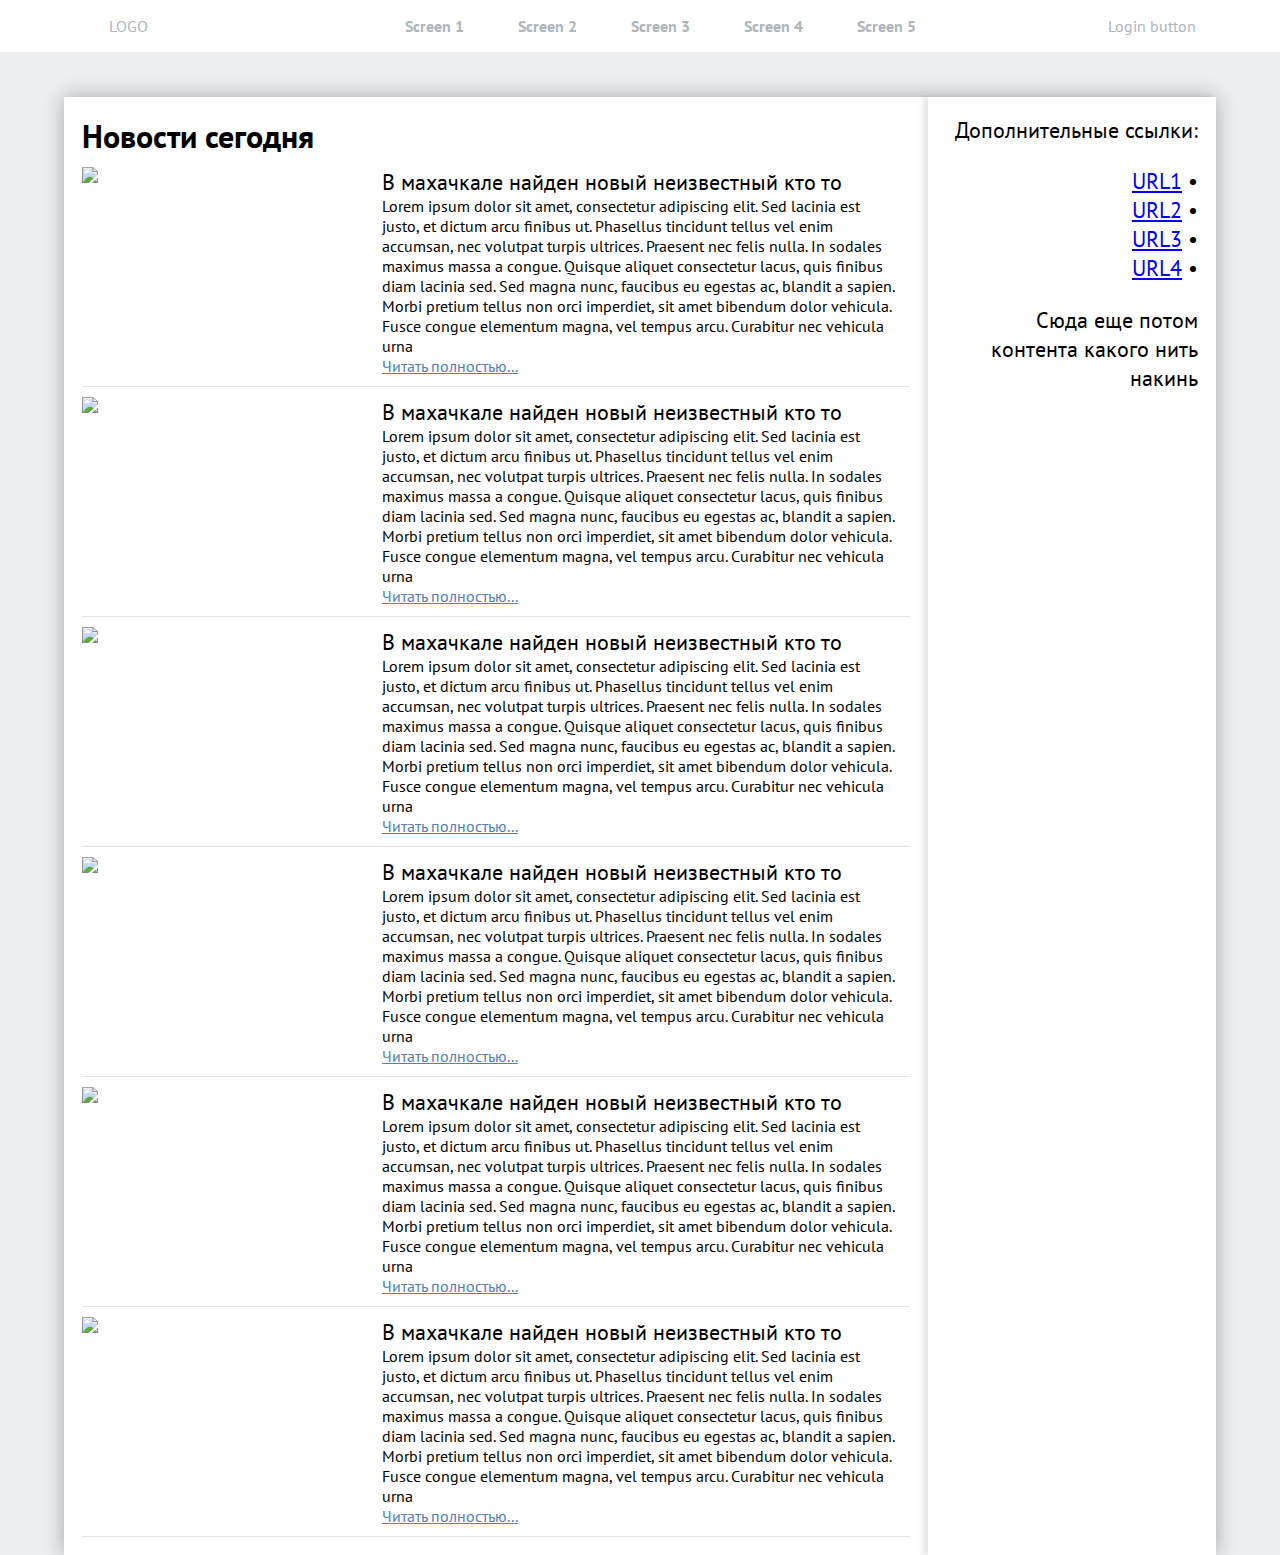
==== Newspaper/index.html @ 03263ff0 "Add files via upload" ====
<!DOCTYPE html>
<html>
    <head>
        <title>Main screen</title>
        <link rel="stylesheet" href="css/main.css">
        <link rel="stylesheet" href="css/header.css">
        <link rel="stylesheet" href="css/wrapper.css">
        <!-- <script src='js/main.js'></script> -->
    </head>
    <body>
        <div id="header">
            <div id="logo">LOGO</div>
            <div id="urls">
                <ul>
                    <li><a href="#">Screen 1</a></li>
                    <li><a href="#">Screen 2</a></li>
                    <li><a href="#">Screen 3</a></li>
                    <li><a href="#">Screen 4</a></li>
                    <li><a href="#">Screen 5</a></li>
                </ul>
            </div>
            <div id="loginToAcc">Login button</div>
        </div>
        <div id="wrapper">
            <div class="mainnews">
                <h1>Новости сегодня</h1>
                <div class="blockWithNews">
                    <div class="img">
                        <img src="https://picsum.photos/1500/1500">
                    </div>
                    <div class="text">
                        <div class="title"><a href='#'>В махачкале найден новый неизвестный кто то</a></div>
                        <div class="description">Lorem ipsum dolor sit amet, consectetur adipiscing elit. Sed lacinia est justo, et dictum arcu finibus ut. Phasellus tincidunt tellus vel enim accumsan, nec volutpat turpis ultrices. Praesent nec felis nulla. In sodales maximus massa a congue. Quisque aliquet consectetur lacus, quis finibus diam lacinia sed. Sed magna nunc, faucibus eu egestas ac, blandit a sapien. Morbi pretium tellus non orci imperdiet, sit amet bibendum dolor vehicula. Fusce congue elementum magna, vel tempus arcu. Curabitur nec vehicula urna</div>
                        <div class="url"><a href='#'>Читать полностью...</a></div>
                    </div>
                </div>
                <div class="blockWithNews">
                    <div class="img">
                        <img src="https://picsum.photos/1500/1500">
                    </div>
                    <div class="text">
                        <div class="title"><a href='#'>В махачкале найден новый неизвестный кто то</a></div>
                        <div class="description">Lorem ipsum dolor sit amet, consectetur adipiscing elit. Sed lacinia est justo, et dictum arcu finibus ut. Phasellus tincidunt tellus vel enim accumsan, nec volutpat turpis ultrices. Praesent nec felis nulla. In sodales maximus massa a congue. Quisque aliquet consectetur lacus, quis finibus diam lacinia sed. Sed magna nunc, faucibus eu egestas ac, blandit a sapien. Morbi pretium tellus non orci imperdiet, sit amet bibendum dolor vehicula. Fusce congue elementum magna, vel tempus arcu. Curabitur nec vehicula urna</div>
                        <div class="url"><a href='#'>Читать полностью...</a></div>
                    </div>
                </div>
                <div class="blockWithNews">
                    <div class="img">
                        <img src="https://picsum.photos/1500/1500">
                    </div>
                    <div class="text">
                        <div class="title"><a href='#'>В махачкале найден новый неизвестный кто то</a></div>
                        <div class="description">Lorem ipsum dolor sit amet, consectetur adipiscing elit. Sed lacinia est justo, et dictum arcu finibus ut. Phasellus tincidunt tellus vel enim accumsan, nec volutpat turpis ultrices. Praesent nec felis nulla. In sodales maximus massa a congue. Quisque aliquet consectetur lacus, quis finibus diam lacinia sed. Sed magna nunc, faucibus eu egestas ac, blandit a sapien. Morbi pretium tellus non orci imperdiet, sit amet bibendum dolor vehicula. Fusce congue elementum magna, vel tempus arcu. Curabitur nec vehicula urna</div>
                        <div class="url"><a href='#'>Читать полностью...</a></div>
                    </div>
                </div>
                <div class="blockWithNews">
                    <div class="img">
                        <img src="https://picsum.photos/1500/1500">
                    </div>
                    <div class="text">
                        <div class="title"><a href='#'>В махачкале найден новый неизвестный кто то</a></div>
                        <div class="description">Lorem ipsum dolor sit amet, consectetur adipiscing elit. Sed lacinia est justo, et dictum arcu finibus ut. Phasellus tincidunt tellus vel enim accumsan, nec volutpat turpis ultrices. Praesent nec felis nulla. In sodales maximus massa a congue. Quisque aliquet consectetur lacus, quis finibus diam lacinia sed. Sed magna nunc, faucibus eu egestas ac, blandit a sapien. Morbi pretium tellus non orci imperdiet, sit amet bibendum dolor vehicula. Fusce congue elementum magna, vel tempus arcu. Curabitur nec vehicula urna</div>
                        <div class="url"><a href='#'>Читать полностью...</a></div>
                    </div>
                </div>
                <div class="blockWithNews">
                    <div class="img">
                        <img src="https://picsum.photos/1500/1500">
                    </div>
                    <div class="text">
                        <div class="title"><a href='#'>В махачкале найден новый неизвестный кто то</a></div>
                        <div class="description">Lorem ipsum dolor sit amet, consectetur adipiscing elit. Sed lacinia est justo, et dictum arcu finibus ut. Phasellus tincidunt tellus vel enim accumsan, nec volutpat turpis ultrices. Praesent nec felis nulla. In sodales maximus massa a congue. Quisque aliquet consectetur lacus, quis finibus diam lacinia sed. Sed magna nunc, faucibus eu egestas ac, blandit a sapien. Morbi pretium tellus non orci imperdiet, sit amet bibendum dolor vehicula. Fusce congue elementum magna, vel tempus arcu. Curabitur nec vehicula urna</div>
                        <div class="url"><a href='#'>Читать полностью...</a></div>
                    </div>
                </div>
                <div class="blockWithNews">
                    <div class="img">
                        <img src="https://picsum.photos/1500/1500">
                    </div>
                    <div class="text">
                        <div class="title"><a href='#'>В махачкале найден новый неизвестный кто то</a></div>
                        <div class="description">Lorem ipsum dolor sit amet, consectetur adipiscing elit. Sed lacinia est justo, et dictum arcu finibus ut. Phasellus tincidunt tellus vel enim accumsan, nec volutpat turpis ultrices. Praesent nec felis nulla. In sodales maximus massa a congue. Quisque aliquet consectetur lacus, quis finibus diam lacinia sed. Sed magna nunc, faucibus eu egestas ac, blandit a sapien. Morbi pretium tellus non orci imperdiet, sit amet bibendum dolor vehicula. Fusce congue elementum magna, vel tempus arcu. Curabitur nec vehicula urna</div>
                        <div class="url"><a href='#'>Читать полностью...</a></div>
                    </div>
                </div>
            </div>
            <div class="exturls">
                <div class="title">Дополнительные ссылки:</div>
                <ul>
                    <li><a href="#">URL1</a></li>
                    <li><a href="#">URL2</a></li>
                    <li><a href="#">URL3</a></li>
                    <li><a href="#">URL4</a></li>
                </ul>
                Сюда еще потом контента какого нить накинь
            </div>
        </div>
    </body>
</html>
---- Newspaper/css/main.css ----
@import url('https://fonts.googleapis.com/css2?family=PT+Sans:wght@400;700&display=swap');
:root{
    --bg-color: #edeef0;
    --lightprimary: #447bba;
    --darkprimary: #5181b8;
    --primarytextcolor: #adb5bd;
}
*{
    font-family: 'PT Sans', sans-serif;
}
body{
    margin: 0;
    padding: 0;
    background: var(--bg-color);
}
---- Newspaper/css/header.css ----
#header{
    background-color: #ffffff;
    display: grid;
    grid-template-columns: 1fr 3fr 1fr;
    grid-template-rows: 1fr;
    min-height: 5vh;
}
#header > div{
    display: flex;
    align-items: center;
    justify-content: center;
    color: var(--primarytextcolor);
}
#header > #urls > ul{
    position: relative;
}
#header > #urls > ul > li{
    display: inline;
    font-size: 1em;
    font-weight: 900;
    width: 100%;
    height: 100%;
    transition: .4s;
}
#header > #urls > ul > li:hover > a{
    color: black;
    transition: .4s;
}
#header > #urls > ul > li:not(:hover) > a{
    color: var(--primarytextcolor);
    transition: .4s;
}
#header > #urls > ul > li:not(:last-child){
    margin-right: 50px;
}
#header > #urls > ul > li > a.visited, #header > #urls > ul > li > a{
    color: var(--primarytextcolor);
    text-decoration: none;
}
---- Newspaper/css/wrapper.css ----
#wrapper{
    background: white;
    width: 90%;
    margin-top: 5vh;
    left: 5%;
    min-height: 50vh;
    position: relative;
    display: grid;
    grid-template-columns: 3fr 1fr;
    grid-template-rows: 1fr;
    box-shadow: 0 0 20px rgba(0, 0, 0,.3);
}
.mainnews{
    /* background-color: aqua; */
    padding: 2vh;

}
.mainnews > h1{
    margin: 0;
    padding: 0;
}
.mainnews > .blockWithNews{
    padding: 10px;
    padding-left: 0;
    display: grid;
    grid-template-columns: 1.5fr 3fr;
    min-height: 10vh;
    max-height: 50vh;
    border-bottom: 1px solid rgba(0, 0, 0, .1);
}
.mainnews > .blockWithNews > .img{
    position: relative;
}
.mainnews > .blockWithNews > .img > img{
    width: 100%;
    transition: .4s;
    /* max-height: 50%; */
    object-fit: cover;
}
.mainnews > .blockWithNews > .img > img:hover{
    transform: scale(1.2);
    transition: .4s;
}
.mainnews > .blockWithNews > .text{
    margin-left: 5%;
    display: grid;
    grid-template-columns: 1fr;
    grid-template-rows: .1fr 1fr .1fr;

}
.mainnews > .blockWithNews > .text > .title{
    font-size: 1.4em;
}
.mainnews > .blockWithNews > .text > .title > a.visited,.mainnews > .blockWithNews > .text > .title > a{
    text-decoration: none;
    color: black;
}
.mainnews > .blockWithNews > .text > .url > a.visited,.mainnews > .blockWithNews > .text > .url > a{
    color: var(--darkprimary);
}


.exturls{
    /* background-color: blueviolet; */
    box-shadow: -5px 0 5px rgba(0, 0, 0,.1);
    text-align: right;
    padding: 2vh;
    font-size: 1.4em;
}
.exturls > ul{
    list-style-type: none;
}
.exturls > ul > li:after{
    content: ' •';
}
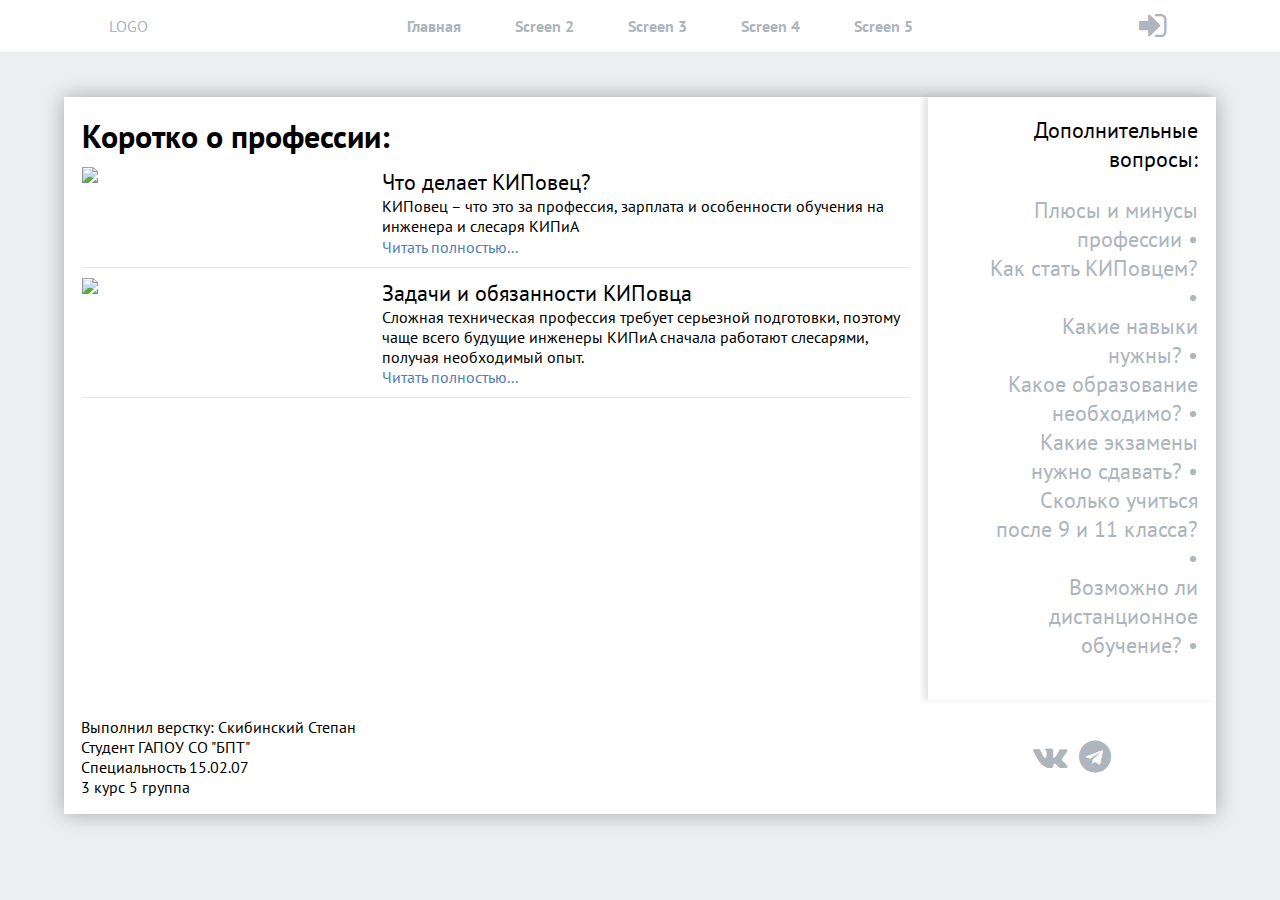
==== commit 96df3a5b: "Added more func" ====
--- a/Newspaper/index.html
+++ b/Newspaper/index.html
@@ -4,96 +4,82 @@
         <title>Main screen</title>
         <link rel="stylesheet" href="css/main.css">
         <link rel="stylesheet" href="css/header.css">
+        <link rel="stylesheet" href="https://stackpath.bootstrapcdn.com/font-awesome/4.7.0/css/font-awesome.min.css">
         <link rel="stylesheet" href="css/wrapper.css">
-        <!-- <script src='js/main.js'></script> -->
+        <link rel="stylesheet" href="css/popup.css">
+        <script src='js/main.js'></script>
+        <script src='js/popup_window.js'></script>
     </head>
     <body>
+        <!-- <div class="popup">
+            <div class="popup_header">
+                <div class="popup_title">TITLE</div>
+                <div class="popup_closebtn"><i class="fa fa-times-circle-o fa-2x" aria-hidden="true"></i></div>
+            </div>
+            <div class="popup_iframe">
+                <iframe src="index.html"></iframe>
+            </div>
+        </div> -->
         <div id="header">
             <div id="logo">LOGO</div>
             <div id="urls">
                 <ul>
-                    <li><a href="#">Screen 1</a></li>
+                    <li><a href="index.html">Главная</a></li>
                     <li><a href="#">Screen 2</a></li>
                     <li><a href="#">Screen 3</a></li>
                     <li><a href="#">Screen 4</a></li>
                     <li><a href="#">Screen 5</a></li>
                 </ul>
             </div>
-            <div id="loginToAcc">Login button</div>
+            <div id="loginToAcc"><i class="fa fa-sign-in fa-2x" aria-hidden="true"></i></div>
         </div>
         <div id="wrapper">
             <div class="mainnews">
-                <h1>Новости сегодня</h1>
+                <h1>Коротко о профессии:</h1>
                 <div class="blockWithNews">
                     <div class="img">
-                        <img src="https://picsum.photos/1500/1500">
+                        <img src="https://mfc74.ru/wp-content/uploads/2021/07/68af2208b4b60dcf64fcc9f208141c8e.png">
                     </div>
                     <div class="text">
-                        <div class="title"><a href='#'>В махачкале найден новый неизвестный кто то</a></div>
-                        <div class="description">Lorem ipsum dolor sit amet, consectetur adipiscing elit. Sed lacinia est justo, et dictum arcu finibus ut. Phasellus tincidunt tellus vel enim accumsan, nec volutpat turpis ultrices. Praesent nec felis nulla. In sodales maximus massa a congue. Quisque aliquet consectetur lacus, quis finibus diam lacinia sed. Sed magna nunc, faucibus eu egestas ac, blandit a sapien. Morbi pretium tellus non orci imperdiet, sit amet bibendum dolor vehicula. Fusce congue elementum magna, vel tempus arcu. Curabitur nec vehicula urna</div>
-                        <div class="url"><a href='#'>Читать полностью...</a></div>
+                        <div class="title"><a href='about_kip.html'>Что делает КИПовец?</a></div>
+                        <div class="description">КИПовец – что это за профессия, зарплата и особенности обучения на инженера и слесаря КИПиА</div>
+                        <div class="url"><a href='about_kip.html'>Читать полностью...</a></div>
                     </div>
                 </div>
                 <div class="blockWithNews">
                     <div class="img">
-                        <img src="https://picsum.photos/1500/1500">
+                        <img src="https://proagregat.com/wp-content/auploads/784011/kontrolno-izmeritelnyy_pribor.jpg">
                     </div>
                     <div class="text">
-                        <div class="title"><a href='#'>В махачкале найден новый неизвестный кто то</a></div>
-                        <div class="description">Lorem ipsum dolor sit amet, consectetur adipiscing elit. Sed lacinia est justo, et dictum arcu finibus ut. Phasellus tincidunt tellus vel enim accumsan, nec volutpat turpis ultrices. Praesent nec felis nulla. In sodales maximus massa a congue. Quisque aliquet consectetur lacus, quis finibus diam lacinia sed. Sed magna nunc, faucibus eu egestas ac, blandit a sapien. Morbi pretium tellus non orci imperdiet, sit amet bibendum dolor vehicula. Fusce congue elementum magna, vel tempus arcu. Curabitur nec vehicula urna</div>
-                        <div class="url"><a href='#'>Читать полностью...</a></div>
+                        <div class="title"><a href='zadachi.html'>Задачи и обязанности КИПовца</a></div>
+                        <div class="description">Сложная техническая профессия требует серьезной подготовки, поэтому чаще всего будущие инженеры КИПиА сначала работают слесарями, получая необходимый опыт.</div>
+                        <div class="url"><a href='zadachi.html'>Читать полностью...</a></div>
                     </div>
-                </div>
-                <div class="blockWithNews">
-                    <div class="img">
-                        <img src="https://picsum.photos/1500/1500">
-                    </div>
-                    <div class="text">
-                        <div class="title"><a href='#'>В махачкале найден новый неизвестный кто то</a></div>
-                        <div class="description">Lorem ipsum dolor sit amet, consectetur adipiscing elit. Sed lacinia est justo, et dictum arcu finibus ut. Phasellus tincidunt tellus vel enim accumsan, nec volutpat turpis ultrices. Praesent nec felis nulla. In sodales maximus massa a congue. Quisque aliquet consectetur lacus, quis finibus diam lacinia sed. Sed magna nunc, faucibus eu egestas ac, blandit a sapien. Morbi pretium tellus non orci imperdiet, sit amet bibendum dolor vehicula. Fusce congue elementum magna, vel tempus arcu. Curabitur nec vehicula urna</div>
-                        <div class="url"><a href='#'>Читать полностью...</a></div>
-                    </div>
-                </div>
-                <div class="blockWithNews">
-                    <div class="img">
-                        <img src="https://picsum.photos/1500/1500">
-                    </div>
-                    <div class="text">
-                        <div class="title"><a href='#'>В махачкале найден новый неизвестный кто то</a></div>
-                        <div class="description">Lorem ipsum dolor sit amet, consectetur adipiscing elit. Sed lacinia est justo, et dictum arcu finibus ut. Phasellus tincidunt tellus vel enim accumsan, nec volutpat turpis ultrices. Praesent nec felis nulla. In sodales maximus massa a congue. Quisque aliquet consectetur lacus, quis finibus diam lacinia sed. Sed magna nunc, faucibus eu egestas ac, blandit a sapien. Morbi pretium tellus non orci imperdiet, sit amet bibendum dolor vehicula. Fusce congue elementum magna, vel tempus arcu. Curabitur nec vehicula urna</div>
-                        <div class="url"><a href='#'>Читать полностью...</a></div>
-                    </div>
-                </div>
-                <div class="blockWithNews">
-                    <div class="img">
-                        <img src="https://picsum.photos/1500/1500">
-                    </div>
-                    <div class="text">
-                        <div class="title"><a href='#'>В махачкале найден новый неизвестный кто то</a></div>
-                        <div class="description">Lorem ipsum dolor sit amet, consectetur adipiscing elit. Sed lacinia est justo, et dictum arcu finibus ut. Phasellus tincidunt tellus vel enim accumsan, nec volutpat turpis ultrices. Praesent nec felis nulla. In sodales maximus massa a congue. Quisque aliquet consectetur lacus, quis finibus diam lacinia sed. Sed magna nunc, faucibus eu egestas ac, blandit a sapien. Morbi pretium tellus non orci imperdiet, sit amet bibendum dolor vehicula. Fusce congue elementum magna, vel tempus arcu. Curabitur nec vehicula urna</div>
-                        <div class="url"><a href='#'>Читать полностью...</a></div>
-                    </div>
-                </div>
-                <div class="blockWithNews">
-                    <div class="img">
-                        <img src="https://picsum.photos/1500/1500">
-                    </div>
-                    <div class="text">
-                        <div class="title"><a href='#'>В махачкале найден новый неизвестный кто то</a></div>
-                        <div class="description">Lorem ipsum dolor sit amet, consectetur adipiscing elit. Sed lacinia est justo, et dictum arcu finibus ut. Phasellus tincidunt tellus vel enim accumsan, nec volutpat turpis ultrices. Praesent nec felis nulla. In sodales maximus massa a congue. Quisque aliquet consectetur lacus, quis finibus diam lacinia sed. Sed magna nunc, faucibus eu egestas ac, blandit a sapien. Morbi pretium tellus non orci imperdiet, sit amet bibendum dolor vehicula. Fusce congue elementum magna, vel tempus arcu. Curabitur nec vehicula urna</div>
-                        <div class="url"><a href='#'>Читать полностью...</a></div>
-                    </div>
+                    
                 </div>
             </div>
             <div class="exturls">
-                <div class="title">Дополнительные ссылки:</div>
+                <div class="title">Дополнительные вопросы:</div>
                 <ul>
-                    <li><a href="#">URL1</a></li>
-                    <li><a href="#">URL2</a></li>
-                    <li><a href="#">URL3</a></li>
-                    <li><a href="#">URL4</a></li>
+                    <li onclick="show_popup('Плюсы и минусы профессии','plusesandminuses.html')"><span>Плюсы и минусы профессии</span></li>
+                    <li onclick="show_popup('Как стать КИПовцем?','kakstat.html')"><span>Как стать КИПовцем?</span></li>
+                    <li onclick="show_popup('Какие навыки нужны?','kakienaviki.html')"><span>Какие навыки нужны?</span></li>
+                    <li onclick="show_popup('Какое образование необходимо?','obrazovanie.html')"><span>Какое образование необходимо?</span></li>
+                    <li onclick="show_popup('Какие экзамены нужно сдавать?','exams.html')"><span>Какие экзамены нужно сдавать?</span></li>
+                    <li onclick="show_popup('Сколько учиться после 9 и 11 класса?','skolkouchitsa.html')"><span>Сколько учиться после 9 и 11 класса?</span></li>
+                    <li onclick="show_popup('Возможно ли дистанционное обучение?','distant.html')"><span>Возможно ли дистанционное обучение?</span></li>
                 </ul>
-                Сюда еще потом контента какого нить накинь
+            </div>
+            <div id="footer">
+                <div class="aboutme">
+                    <span>
+                        Выполнил верстку: Скибинский Степан<br>Студент ГАПОУ СО "БПТ"<br>Специальность 15.02.07<br>3 курс 5 группа
+                    </span>
+                </div>
+            </div>
+            <div id="footer_urls">
+                <a href="https://vk.com/skiste"><i class="fa fa-vk fa-2x" style="padding-right: 1vw;" aria-hidden="true"></i></a>
+                <a href="https://t.me/skiste"><i class="fa fa-telegram fa-2x" aria-hidden="true"></i></a>
             </div>
         </div>
     </body>
--- a/Newspaper/css/main.css
+++ b/Newspaper/css/main.css
@@ -12,4 +12,12 @@
     margin: 0;
     padding: 0;
     background: var(--bg-color);
+}
+a.visited{
+    text-decoration: none;
+    color: black;
+}
+a{
+    text-decoration: none;
+    color: black;
 }--- a/Newspaper/css/header.css
+++ b/Newspaper/css/header.css
@@ -13,6 +13,15 @@
 }
 #header > #urls > ul{
     position: relative;
+}
+#header > #loginToAcc > i:not(:hover){
+    transition: .4s;
+}
+#header > #loginToAcc > i:hover{
+    color: black;
+    cursor: pointer;
+    transition: .4s;
+    transform: scale(1.1);
 }
 #header > #urls > ul > li{
     display: inline;
--- a/Newspaper/css/wrapper.css
+++ b/Newspaper/css/wrapper.css
@@ -9,12 +9,9 @@
     grid-template-columns: 3fr 1fr;
     grid-template-rows: 1fr;
     box-shadow: 0 0 20px rgba(0, 0, 0,.3);
+    margin-bottom: 5vh;
 }
-.mainnews{
-    /* background-color: aqua; */
-    padding: 2vh;
-
-}
+.mainnews{padding: 2vh;}
 .mainnews > h1{
     margin: 0;
     padding: 0;
@@ -28,6 +25,14 @@
     max-height: 50vh;
     border-bottom: 1px solid rgba(0, 0, 0, .1);
 }
+.WithRightImg{
+    grid-template-columns: 3fr 1.5fr !important;
+}
+.WithRightImg .text{
+    text-align: right;
+    padding-right: 2vw;
+    margin-left: 0 !important;
+}
 .mainnews > .blockWithNews > .img{
     position: relative;
 }
@@ -38,7 +43,8 @@
     object-fit: cover;
 }
 .mainnews > .blockWithNews > .img > img:hover{
-    transform: scale(1.2);
+    transform: scale(1.1);
+    outline: 3px black dashed;
     transition: .4s;
 }
 .mainnews > .blockWithNews > .text{
@@ -46,7 +52,6 @@
     display: grid;
     grid-template-columns: 1fr;
     grid-template-rows: .1fr 1fr .1fr;
-
 }
 .mainnews > .blockWithNews > .text > .title{
     font-size: 1.4em;
@@ -58,10 +63,7 @@
 .mainnews > .blockWithNews > .text > .url > a.visited,.mainnews > .blockWithNews > .text > .url > a{
     color: var(--darkprimary);
 }
-
-
 .exturls{
-    /* background-color: blueviolet; */
     box-shadow: -5px 0 5px rgba(0, 0, 0,.1);
     text-align: right;
     padding: 2vh;
@@ -70,6 +72,40 @@
 .exturls > ul{
     list-style-type: none;
 }
+.exturls > ul > li > span{
+    user-select: none;
+    cursor: pointer;
+    color: var(--primarytextcolor);
+}
+.exturls > ul > li:hover > span{
+    color: black;
+    transition: .4s;
+}
+.exturls > ul > li:hover:after{
+    color: black;
+    transition: .4s;
+}
+.exturls > ul > li:not(:hover):after{transition: .4s;}
+
+.exturls > ul > li:not(:hover) > span{transition: .4s;}
 .exturls > ul > li:after{
     content: ' •';
+    color: var(--primarytextcolor);
+}
+#footer{
+    padding: 2%;
+    display: grid;
+    grid-template-columns: 1fr 1fr;
+}
+#footer_urls{
+    display: flex;
+    justify-content: center;
+    align-items: center;
+}
+#footer_urls > a{color: var(--primarytextcolor) !important;}
+#footer_urls > a > i:not(:hover){transition: .4s;}
+#footer_urls > a > i:hover{
+    color: black;
+    transition: .4s;
+    transform: scale(1.2) translateY(-26%);
 }--- a/Newspaper/css/popup.css
+++ b/Newspaper/css/popup.css
@@ -0,0 +1,54 @@
+.popup{
+    display: grid;
+    grid-template-rows: .3fr 3fr;
+    position: absolute;
+    width: 90vw;
+    height: 90vh;
+    background-color: white;
+    z-index: 9999;
+    margin-left: 5vw;
+    margin-top: 5vh;
+    box-shadow: 0 0 10px rgba(0, 0, 0, .6);
+    animation: showpopup .5s ease-in-out forwards;
+}
+.popup_remove{
+    animation: removepopup .5s ease-in-out forwards !important;
+}
+@keyframes showpopup {
+    0%{transform: scale(0);}
+    100%{transform: scale(1);}
+}
+@keyframes removepopup {
+    0%{transform: scale(1);}
+    100%{transform: scale(0);}
+}
+.popup > .popup_header{
+    display: grid;
+    grid-template-columns: 3fr 1fr;
+}
+.popup > .popup_header > .popup_title,.popup > .popup_header > .popup_closebtn{
+    display: flex;
+    /* justify-content: center; */
+    padding: 1%;
+    font-size: 2em;
+    font-weight: 900;
+    align-items: center;
+}
+.popup > .popup_header > .popup_closebtn{
+    justify-content: right;
+    font-size: 1.5em;
+    transform: scale(.9);
+}
+.popup > .popup_header > .popup_closebtn > i:hover{
+    transform: rotate(360deg);
+    transition: .5s;
+}
+.popup > .popup_header > .popup_closebtn > i:not(:hover){transition: .5s;}
+.popup > .popup_iframe{
+    padding: 1%;
+}
+.popup > .popup_iframe > iframe{
+    width: 100%;
+    height: 100%;
+    border: none;
+}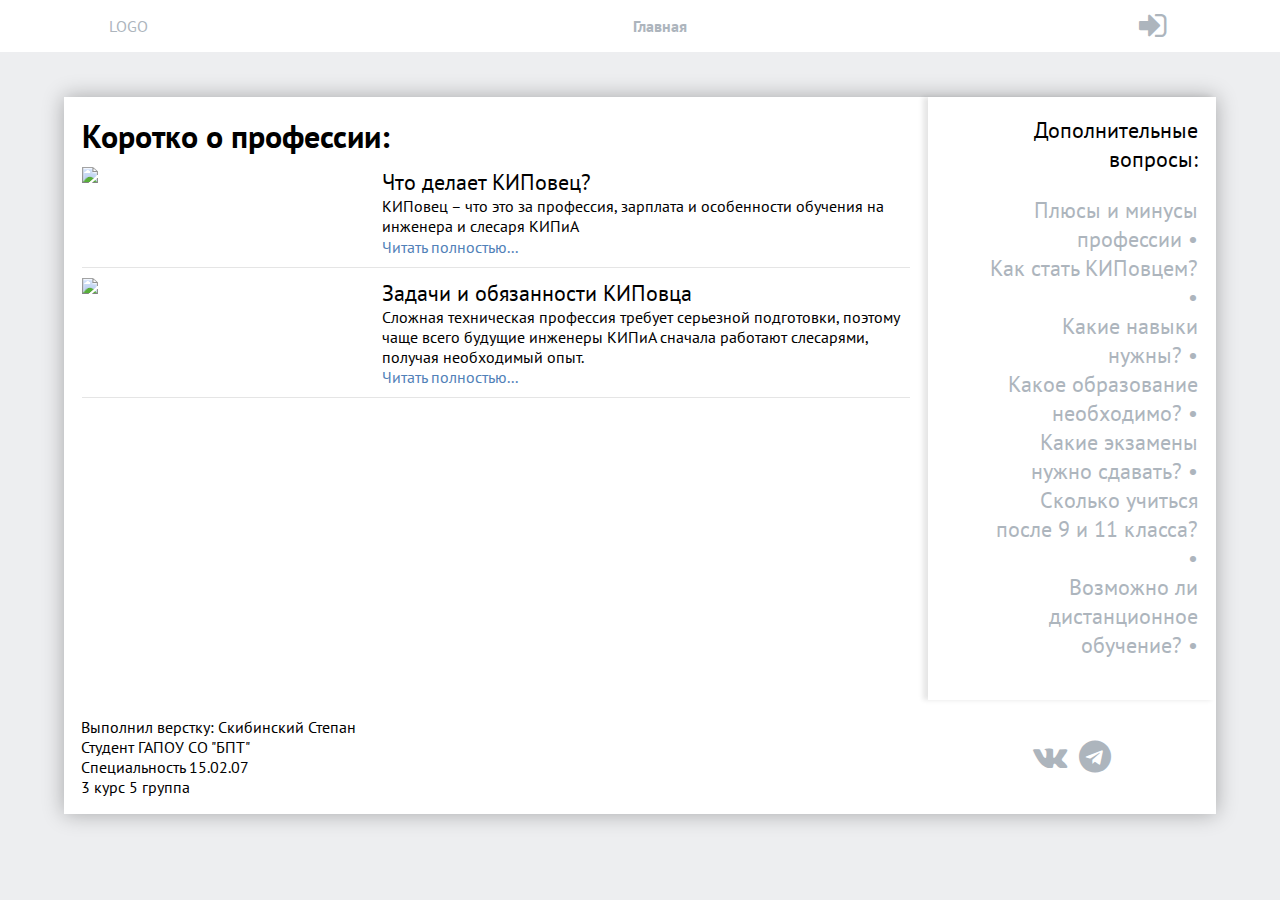
==== commit 5b09c6b0: "Add files via upload" ====
--- a/Newspaper/index.html
+++ b/Newspaper/index.html
@@ -25,10 +25,10 @@
             <div id="urls">
                 <ul>
                     <li><a href="index.html">Главная</a></li>
-                    <li><a href="#">Screen 2</a></li>
+                    <!-- <li><a href="#">Screen 2</a></li>
                     <li><a href="#">Screen 3</a></li>
                     <li><a href="#">Screen 4</a></li>
-                    <li><a href="#">Screen 5</a></li>
+                    <li><a href="#">Screen 5</a></li> -->
                 </ul>
             </div>
             <div id="loginToAcc"><i class="fa fa-sign-in fa-2x" aria-hidden="true"></i></div>
--- a/Newspaper/css/wrapper.css
+++ b/Newspaper/css/wrapper.css
@@ -92,6 +92,12 @@
     content: ' •';
     color: var(--primarytextcolor);
 }
+.article{
+    padding: 2%;
+}
+.article span{
+    font-size: 1.1em;
+}
 #footer{
     padding: 2%;
     display: grid;
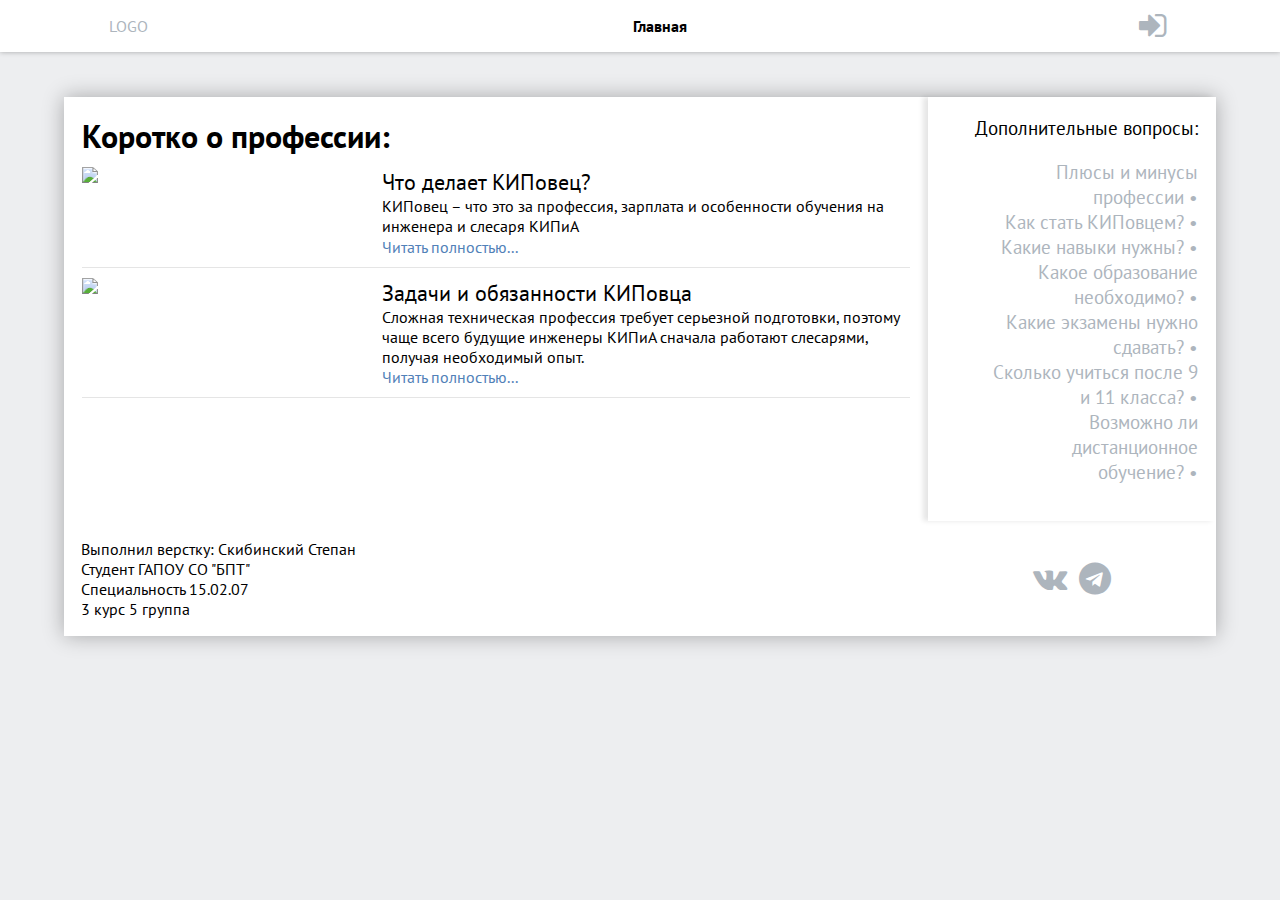
==== commit 5d8563ad: "Added login form" ====
--- a/Newspaper/index.html
+++ b/Newspaper/index.html
@@ -6,11 +6,14 @@
         <link rel="stylesheet" href="css/header.css">
         <link rel="stylesheet" href="https://stackpath.bootstrapcdn.com/font-awesome/4.7.0/css/font-awesome.min.css">
         <link rel="stylesheet" href="css/wrapper.css">
+        <link rel="stylesheet" href="css/login.css">
         <link rel="stylesheet" href="css/popup.css">
         <script src='js/main.js'></script>
         <script src='js/popup_window.js'></script>
+        <script src='js/login.js'></script>
     </head>
     <body>
+        <iframe id="dummyframe" style="display:none ;"></iframe>
         <!-- <div class="popup">
             <div class="popup_header">
                 <div class="popup_title">TITLE</div>
@@ -20,18 +23,31 @@
                 <iframe src="index.html"></iframe>
             </div>
         </div> -->
+        <!-- <div id="loginform">
+            <div class="loginform">
+                <form target="dummyframe" method="post">
+                    <div class="login_header">
+                        <label>Войти</label>
+                        <span><i class="fa fa-times-circle-o" aria-hidden="true"></i></span> 
+                    </div>
+                    <input type="email" placeholder="Логин">
+                    <input type="password" placeholder="Пароль">
+                    <input type="submit" onclick="alert('Ну, это в будущем можно будет развивать для возможности создания постов, для удаления или для просмотра эксклюзивных постов, но для этого нужно реализовывать бэк, а это вроде ну нельзя')" value="Войти">
+                </form>
+            </div>
+        </div> -->
         <div id="header">
             <div id="logo">LOGO</div>
             <div id="urls">
                 <ul>
-                    <li><a href="index.html">Главная</a></li>
+                    <li class="current"><a href="index.html">Главная</a></li>
                     <!-- <li><a href="#">Screen 2</a></li>
                     <li><a href="#">Screen 3</a></li>
                     <li><a href="#">Screen 4</a></li>
                     <li><a href="#">Screen 5</a></li> -->
                 </ul>
             </div>
-            <div id="loginToAcc"><i class="fa fa-sign-in fa-2x" aria-hidden="true"></i></div>
+            <div id="loginToAcc"><i class="fa fa-sign-in fa-2x" aria-hidden="true" onclick="showloginpopup()"></i></div>
         </div>
         <div id="wrapper">
             <div class="mainnews">
--- a/Newspaper/css/header.css
+++ b/Newspaper/css/header.css
@@ -4,6 +4,7 @@
     grid-template-columns: 1fr 3fr 1fr;
     grid-template-rows: 1fr;
     min-height: 5vh;
+    box-shadow: 0 0 5px rgba(0, 0, 0, .3);
 }
 #header > div{
     display: flex;
@@ -22,6 +23,9 @@
     cursor: pointer;
     transition: .4s;
     transform: scale(1.1);
+}
+#header > #urls > ul > li.current > a{
+    color: black !important;
 }
 #header > #urls > ul > li{
     display: inline;
--- a/Newspaper/css/wrapper.css
+++ b/Newspaper/css/wrapper.css
@@ -44,7 +44,6 @@
 }
 .mainnews > .blockWithNews > .img > img:hover{
     transform: scale(1.1);
-    outline: 3px black dashed;
     transition: .4s;
 }
 .mainnews > .blockWithNews > .text{
@@ -67,7 +66,7 @@
     box-shadow: -5px 0 5px rgba(0, 0, 0,.1);
     text-align: right;
     padding: 2vh;
-    font-size: 1.4em;
+    font-size: 1.2em;
 }
 .exturls > ul{
     list-style-type: none;
@@ -95,8 +94,21 @@
 .article{
     padding: 2%;
 }
-.article span{
+.article > span, .article > p{
     font-size: 1.1em;
+}
+.article > figure{
+    text-align: center;
+}
+.article > figure > figcaption{
+    color: var(--primarytextcolor);
+}
+.article > figure:hover > figcaption{
+    color: black;
+    transition: .4s;
+}
+.article > figure:not(:hover) > figcaption{
+    transition: .4s;
 }
 #footer{
     padding: 2%;
--- a/Newspaper/css/login.css
+++ b/Newspaper/css/login.css
@@ -0,0 +1,87 @@
+#loginform{
+    width: 100vw;
+    height: 100vh;
+    position: fixed;
+    background-color: rgba(0, 0, 0, .3);
+    z-index: 10;
+    display: flex;
+    justify-content: center;
+    align-items: center;
+    animation: dark_background_login_form_show .4s ease-in-out forwards;
+}
+@keyframes dark_background_login_form_show {
+    0%{opacity: 0;}
+    100%{opacity: 1;}
+}
+@keyframes show_login_form {
+    0%{transform: translateY(-100vh); opacity: 0;}
+    100%{transform: translateY(0); opacity: 1;}
+}
+@keyframes remove_login_form {
+    0%{transform: translateY(0); opacity: 1;}
+    100%{transform: translateY(-100vh); opacity: 0;}
+}
+@keyframes dark_background_login_form_remove {
+    0%{opacity: 1;}
+    100%{opacity: 0;}
+}
+#loginform > .loginform{
+    background: white;
+    padding: 2%;
+    opacity:0;
+    animation: show_login_form .6s ease-in-out forwards;
+    animation-delay: .4s;
+}
+#loginform > .loginform > form{
+    display: flex;
+    flex-direction: column;
+}
+#loginform > .loginform > form > input, #loginform > .loginform > form > .login_header > label{
+    font-size: 1.3em;
+}
+#loginform > .loginform > form > .login_header {
+    display: grid;
+    grid-template-columns: 3fr .01fr;
+}
+#loginform > .loginform > form > .login_header > span > i{
+    text-align: right;
+    font-size: 1.6em;
+}
+#loginform > .loginform > form > .login_header > span > i:hover{
+    transform: rotate(45deg);
+    transition: .4s;
+}
+#loginform > .loginform > form > .login_header > span > i:not(:hover){
+    transition: .4s;
+}
+#loginform > .loginform > form > input[type='email'],#loginform > .loginform > form > input[type='password']{
+    margin-top: 10%;
+    outline: none;
+    border: none;
+    border-bottom: 1px solid var(--primarytextcolor);
+}
+#loginform > .loginform > form > input[type='email']:focus,#loginform > .loginform > form > input[type='password']:focus{
+    border-bottom: 1px solid black;
+    transition: .4s;
+}
+#loginform > .loginform > form > input[type='email']:not(:focus),#loginform > .loginform > form > input[type='password']:not(:focus){
+    transition: .4s;
+}
+
+#loginform > .loginform > form > input[type='submit']{
+    margin-top: 5%;
+    width: 50%;
+    align-self: center;
+    border-radius: 20px;
+    border: 1px solid var(--primarytextcolor);
+    cursor: pointer;
+    background: white;
+}
+#loginform > .loginform > form > input[type='submit']:hover{
+    width: 70%;
+    background-color: var(--primarytextcolor);
+    transition: .6s;
+}
+#loginform > .loginform > form > input[type='submit']:not(:hover){
+    transition: .6s;
+}--- a/Newspaper/css/popup.css
+++ b/Newspaper/css/popup.css
@@ -1,7 +1,7 @@
 .popup{
     display: grid;
     grid-template-rows: .3fr 3fr;
-    position: absolute;
+    position: fixed;
     width: 90vw;
     height: 90vh;
     background-color: white;
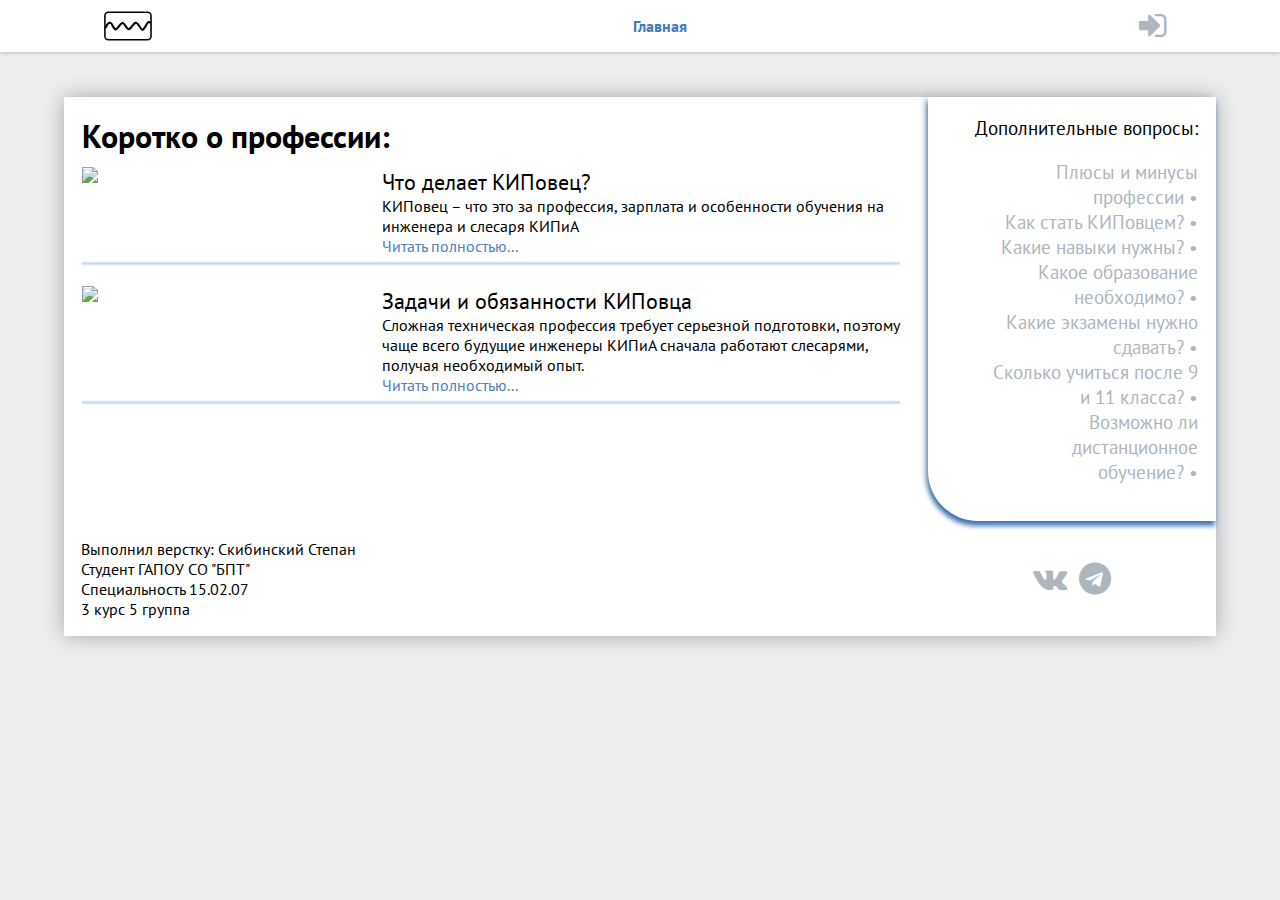
==== commit 45dd35fa: "More design" ====
--- a/Newspaper/index.html
+++ b/Newspaper/index.html
@@ -15,12 +15,14 @@
     <body>
         <iframe id="dummyframe" style="display:none ;"></iframe>
         <!-- <div class="popup">
-            <div class="popup_header">
-                <div class="popup_title">TITLE</div>
-                <div class="popup_closebtn"><i class="fa fa-times-circle-o fa-2x" aria-hidden="true"></i></div>
-            </div>
-            <div class="popup_iframe">
-                <iframe src="index.html"></iframe>
+            <div class="popup_content">
+                <div class="popup_header">
+                    <div class="popup_title">TITLE</div>
+                    <div class="popup_closebtn"><i class="fa fa-times-circle-o fa-2x" aria-hidden="true" onclick="remove_popups()"></i></div>
+                </div>
+                <div class="popup_iframe">
+                    <iframe src="extendedhtmls/distant.html"></iframe>
+                </div>
             </div>
         </div> -->
         <!-- <div id="loginform">
@@ -37,7 +39,7 @@
             </div>
         </div> -->
         <div id="header">
-            <div id="logo">LOGO</div>
+            <div id="logo"></div>
             <div id="urls">
                 <ul>
                     <li class="current"><a href="index.html">Главная</a></li>
@@ -94,7 +96,8 @@
                 </div>
             </div>
             <div id="footer_urls">
-                <a href="https://vk.com/skiste"><i class="fa fa-vk fa-2x" style="padding-right: 1vw;" aria-hidden="true"></i></a>
+                <!-- Здесь когда нибудь будет ссылка на мой вк -->
+                <a href="#"><i class="fa fa-vk fa-2x" style="padding-right: 1vw;" aria-hidden="true"></i></a>
                 <a href="https://t.me/skiste"><i class="fa fa-telegram fa-2x" aria-hidden="true"></i></a>
             </div>
         </div>
--- a/Newspaper/css/header.css
+++ b/Newspaper/css/header.css
@@ -24,8 +24,14 @@
     transition: .4s;
     transform: scale(1.1);
 }
+#header > #logo{
+    background: url(../media/logo.svg);
+    background-size: 100% 100%;
+    width: 100%;
+}
 #header > #urls > ul > li.current > a{
-    color: black !important;
+    color: var(--lightprimary) !important;
+    /* text-shadow: 0 0px 2px var(--lightprimary); */
 }
 #header > #urls > ul > li{
     display: inline;
@@ -36,7 +42,7 @@
     transition: .4s;
 }
 #header > #urls > ul > li:hover > a{
-    color: black;
+    color: var(--lightprimary);
     transition: .4s;
 }
 #header > #urls > ul > li:not(:hover) > a{
--- a/Newspaper/css/wrapper.css
+++ b/Newspaper/css/wrapper.css
@@ -20,18 +20,19 @@
     padding: 10px;
     padding-left: 0;
     display: grid;
+    position: relative;
     grid-template-columns: 1.5fr 3fr;
     min-height: 10vh;
     max-height: 50vh;
-    border-bottom: 1px solid rgba(0, 0, 0, .1);
+    /* border-bottom: 1px solid var(--lightprimary); */
 }
-.WithRightImg{
-    grid-template-columns: 3fr 1.5fr !important;
-}
-.WithRightImg .text{
-    text-align: right;
-    padding-right: 2vw;
-    margin-left: 0 !important;
+.blockWithNews::after{
+    content: '';
+    background: linear-gradient(transparent,var(--lightprimary),transparent);
+    width: 300%;
+    margin-top: 5px;
+    height: 5px;
+    opacity: .3;
 }
 .mainnews > .blockWithNews > .img{
     position: relative;
@@ -44,6 +45,8 @@
 }
 .mainnews > .blockWithNews > .img > img:hover{
     transform: scale(1.1);
+    box-shadow: 0 0 20px var(--darkprimary),0 0 10px var(--darkprimary);
+    border-radius: 50px;
     transition: .4s;
 }
 .mainnews > .blockWithNews > .text{
@@ -63,10 +66,19 @@
     color: var(--darkprimary);
 }
 .exturls{
-    box-shadow: -5px 0 5px rgba(0, 0, 0,.1);
+    box-shadow: -5px 0 5px rgba(0, 0, 0,.1), -1px 5px 5px var(--lightprimary);
+    border-bottom-left-radius: 50px;
     text-align: right;
     padding: 2vh;
     font-size: 1.2em;
+    background: white;
+}
+.exturls:hover{
+    transition: .4s;
+    box-shadow: -5px 0 5px rgba(0, 0, 0,.1), 0px 7px 20px var(--lightprimary);
+}
+.exturls:not(:hover){
+    transition: .4s;
 }
 .exturls > ul{
     list-style-type: none;
@@ -123,7 +135,10 @@
 #footer_urls > a{color: var(--primarytextcolor) !important;}
 #footer_urls > a > i:not(:hover){transition: .4s;}
 #footer_urls > a > i:hover{
-    color: black;
+    color: var(--lightprimary);
     transition: .4s;
     transform: scale(1.2) translateY(-26%);
+}
+#footer_urls > a > i.fa-telegram:hover{
+    color:#29a9eb;
 }--- a/Newspaper/css/login.css
+++ b/Newspaper/css/login.css
@@ -49,6 +49,7 @@
 }
 #loginform > .loginform > form > .login_header > span > i:hover{
     transform: rotate(45deg);
+    color: var(--lightprimary);
     transition: .4s;
 }
 #loginform > .loginform > form > .login_header > span > i:not(:hover){
@@ -61,7 +62,7 @@
     border-bottom: 1px solid var(--primarytextcolor);
 }
 #loginform > .loginform > form > input[type='email']:focus,#loginform > .loginform > form > input[type='password']:focus{
-    border-bottom: 1px solid black;
+    border-bottom: 1px solid var(--lightprimary);
     transition: .4s;
 }
 #loginform > .loginform > form > input[type='email']:not(:focus),#loginform > .loginform > form > input[type='password']:not(:focus){
@@ -79,7 +80,8 @@
 }
 #loginform > .loginform > form > input[type='submit']:hover{
     width: 70%;
-    background-color: var(--primarytextcolor);
+    background-color: var(--lightprimary);
+    color: white;
     transition: .6s;
 }
 #loginform > .loginform > form > input[type='submit']:not(:hover){
--- a/Newspaper/css/popup.css
+++ b/Newspaper/css/popup.css
@@ -1,13 +1,32 @@
 .popup{
+    background: rgba(0, 0, 0, .6);
+    position: fixed;
+    width: 100vw;
+    height: 100vh;
+    z-index: 999;
+    display: flex;
+    justify-content: center;
+    align-items: center;
+    box-shadow: 0 0 3000px black;
+    animation: add_dark_popup .4s ease-in-out forwards;
+}
+@keyframes add_dark_popup {
+    from{background: transparent;}
+    to{background-color: rgba(0, 0, 0, .6);}
+}
+@keyframes remove_dark_popup {
+    from{background-color: rgba(0, 0, 0, .6);}
+    to{background: transparent; box-shadow: none;}
+}
+.popup_content{
     display: grid;
     grid-template-rows: .3fr 3fr;
-    position: fixed;
-    width: 90vw;
-    height: 90vh;
+    /* position: fixed; */
+    width: 50vw;
+    height: 70vh;
     background-color: white;
     z-index: 9999;
-    margin-left: 5vw;
-    margin-top: 5vh;
+    padding: 1%;
     box-shadow: 0 0 10px rgba(0, 0, 0, .6);
     animation: showpopup .5s ease-in-out forwards;
 }
@@ -15,18 +34,18 @@
     animation: removepopup .5s ease-in-out forwards !important;
 }
 @keyframes showpopup {
-    0%{transform: scale(0);}
-    100%{transform: scale(1);}
+    0%{transform: scale(0); opacity: 0;}
+    100%{transform: scale(1); opacity: 1;}
 }
 @keyframes removepopup {
-    0%{transform: scale(1);}
-    100%{transform: scale(0);}
+    0%{transform: scale(1);background-color: rgba(0, 0, 0, .6);opacity: 1;}
+    100%{transform: scale(0);background: transparent; box-shadow: none;opacity: 0;}
 }
-.popup > .popup_header{
+.popup_content > .popup_header{
     display: grid;
-    grid-template-columns: 3fr 1fr;
+    grid-template-columns: 3fr .1fr;
 }
-.popup > .popup_header > .popup_title,.popup > .popup_header > .popup_closebtn{
+.popup_content > .popup_header > .popup_title,.popup > .popup_header > .popup_closebtn{
     display: flex;
     /* justify-content: center; */
     padding: 1%;
@@ -35,19 +54,23 @@
     align-items: center;
 }
 .popup > .popup_header > .popup_closebtn{
+    text-align: right;
+}
+.popup_content > .popup_header > .popup_closebtn{
     justify-content: right;
     font-size: 1.5em;
     transform: scale(.9);
 }
-.popup > .popup_header > .popup_closebtn > i:hover{
+.popup_content > .popup_header > .popup_closebtn > i:hover{
     transform: rotate(360deg);
+    color: var(--lightprimary);
     transition: .5s;
 }
-.popup > .popup_header > .popup_closebtn > i:not(:hover){transition: .5s;}
-.popup > .popup_iframe{
+.popup_content > .popup_header > .popup_closebtn > i:not(:hover){transition: .5s;}
+.popup_content > .popup_iframe{
     padding: 1%;
 }
-.popup > .popup_iframe > iframe{
+.popup_content > .popup_iframe > iframe{
     width: 100%;
     height: 100%;
     border: none;
